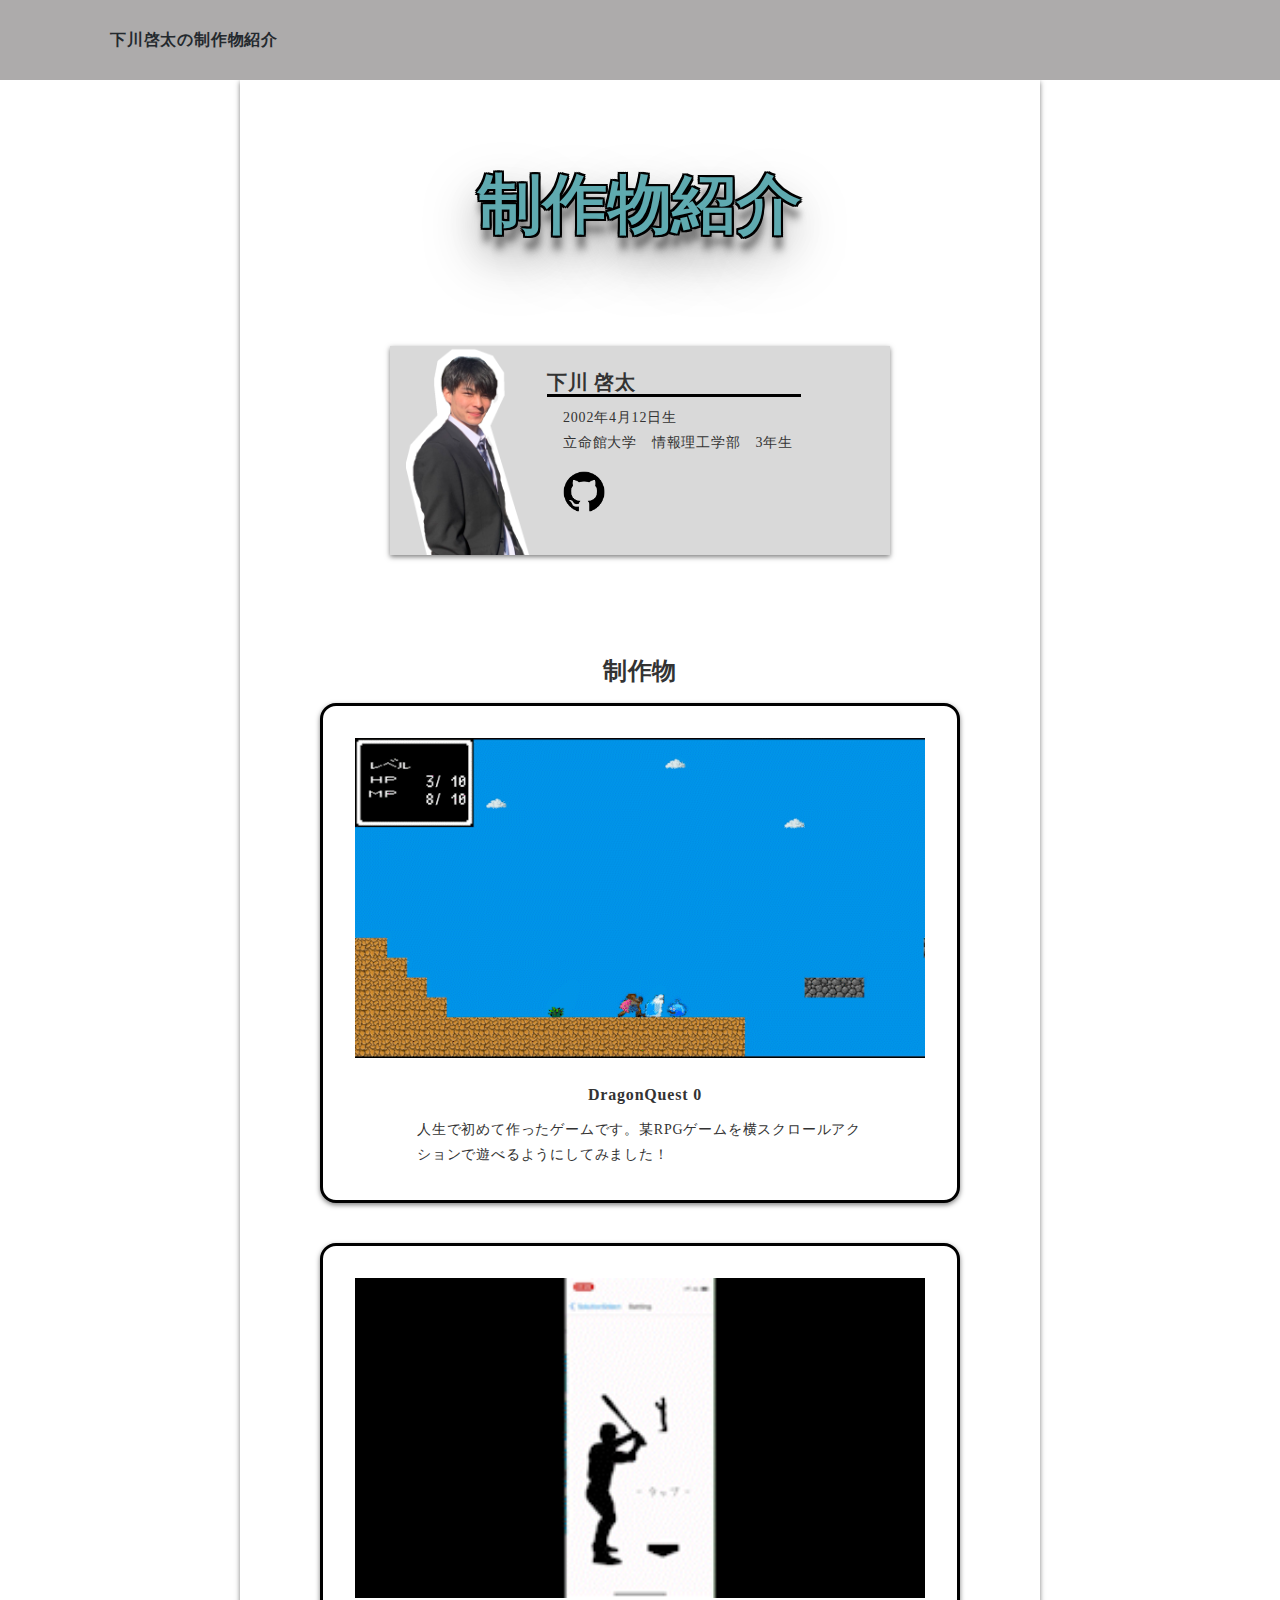
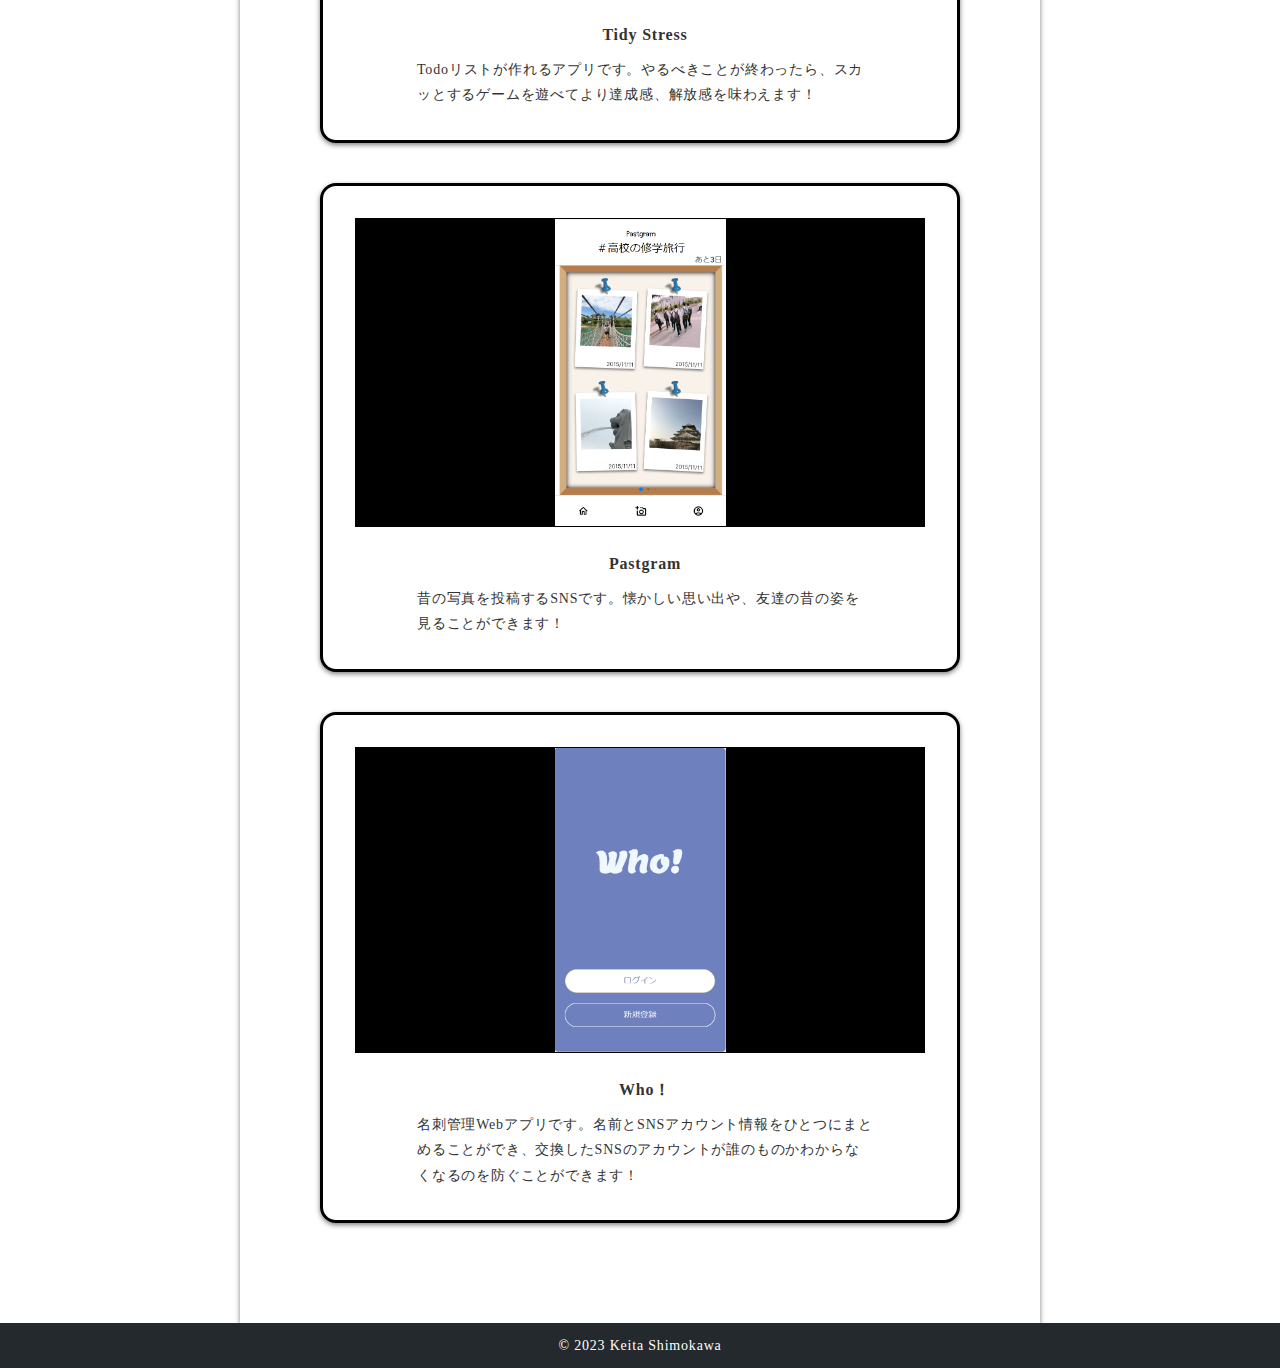
==== index.html @ bda6e5ec "repository" ====
<!DOCTYPE html>
<html>
  <head>
    <meta charset="UTF-8" />
    <meta http-equiv="X-UA-Compatible" content="IE=edge" />
    <meta name="viewport" content="width=device-width, initial-scale=1.0" />
    <meta name="robots" content="noindex" />
    <title>Keita's Portfolio</title>
    <link rel="stylesheet" href="css/reset.css" />
    <link rel="stylesheet" href="css/style.css" />
  </head>

  <body>
    <!-- ヘッダー -->
    <header>
      <a href="index.html"><b>下川啓太の制作物紹介</b></a>
    </header>
    <!-- メインビジュアル -->
    <div class="Home_inner">
      <div class="main-visual">
        <div>
          <h1 class="text">制作物紹介</h1>
        </div>
      </div>
      <!-- About -->
      <section id="about">
        <div class="profcard">
          <img src="./img/main2.PNG" class="pho" />
          <div class="mydata">
            <div id="about-name">
              <h3>下川 啓太</h3>
            </div>
            <div id="about-detail">
              <p>
                2002年4月12日生
                <br />
                立命館大学　情報理工学部　3年生
                <br />
              </p>
              <p>
                <a href="https://github.com/shimochan" class="git-a">
                  <img src="./img/GitHub-Symbol.png" class="git-img" />
                </a>
              </p>
              <p></p>
            </div>
          </div>
        </div>
      </section>
      <!--制作物-->
      <h2>制作物</h2>
      <section id="works">
        <div class="work-list">
          <div class="work-item">
            <a href="FirstProduct.html"></a>
            <img class="gif" src="./img/DragonQuest0.gif" />
            <div class="work-description">
              <h3>DragonQuest 0</h3>
              <p>
                人生で初めて作ったゲームです。某RPGゲームを横スクロールアクションで遊べるようにしてみました！
              </p>
            </div>
          </div>
          <div class="work-item">
            <a href="SecondProduct.html"></a>
            <img src="./img/Tidy.gif" />
            <div class="work-description">
              <h3>Tidy Stress</h3>
              <p>
                Todoリストが作れるアプリです。やるべきことが終わったら、スカッとするゲームを遊べてより達成感、解放感を味わえます！
              </p>
            </div>
          </div>
          <div class="work-item">
            <a href="ThirdProduct.html"></a>
            <div class="workimg-back">
              <img src="./img/pastgram.png" class="work-img" />
            </div>
            <div class="work-description">
              <h3>Pastgram</h3>
              <p>
                昔の写真を投稿するSNSです。懐かしい思い出や、友達の昔の姿を見ることができます！
              </p>
            </div>
          </div>
          <div class="work-item">
            <a href="fourthProduct.html"></a>
            <div class="workimg-back">
              <img src="./img/who!.png" class="work-img" />
            </div>
            <div class="work-description">
              <h3>Who！</h3>
              <p>
                名刺管理Webアプリです。名前とSNSアカウント情報をひとつにまとめることができ、交換したSNSのアカウントが誰のものかわからなくなるのを防ぐことができます！
              </p>
            </div>
          </div>
        </div>
      </section>
    </div>

    <!-- フッター -->
    <footer>
      <p>&copy; 2023 Keita Shimokawa</p>
    </footer>
  </body>
</html>
---- css/style.css ----
@charset "UTF-8";
@import url('https://fonts.googleapis.com/css2?family=Roboto:wght@100;300;400;500;700;900&display=swap');
@import url('https://fonts.googleapis.com/css2?family=Noto+Sans+JP:wght@300;400;500;700;900&display=swap');
@import url('https://fonts.googleapis.com/css2?family=Pacifico&display=swap');

html {
  font-size: 100%;
}

body {
  color: #333333;
  letter-spacing: 0.05em;
  line-height: 1.5em;
}

a,
a:visited {
  color: #24292e;
  text-decoration: none;
}

img {
  max-width: 100%;
}

li {
  padding: 5px;
  list-style: none;
}

p {
  line-height: 1.8;
  font-size: 14px;
}

h1 {
  font-size: 60px;
  font-family: 'Pacifico';
}

h2 {
  font-size: 1.5rem;
  text-align: center;
}

h3 {
  font-size: 16px;
}

/*-------------------------------------------
ヘッダー
-------------------------------------------*/

header {
  max-width: 100%;
  background-color: #adabab;
  display: flex;
  justify-content: space-between;
  height: 80px;
  padding: 0 4%;
  align-items: center;
  position: sticky;
  z-index: 100;
  top: 0;
}

header a {
  padding-left: 5%;
}

/*-------------------------------------------
フッター
-------------------------------------------*/
footer {
  background-color: #24292e;
  color: #fff;
  font-size: 0.5rem;
  padding: 10px 20px;
  text-align: center;
}

/*-------------------------------------------
メインビジュアル
-------------------------------------------*/
.main-visual {
  width: 80%;
  justify-content: center;
  height: 250px;
  /* background-color: #e2e2e2; */
  text-align: center;
  display: flex;
  justify-content: center;
  align-items: center;
}

.text {
  display: flex;
  text-transform: uppercase;
  font-family: verdana;
  font-size: 4em;
  font-weight: 700;
  color: #8af7ffb0;
  text-shadow: 2px 2px 0px #000, -2px -2px 0px #000, -2px 2px 0px #000,
    2px -2px 0px #000, 2px 0px 0px #000, -2px -0px 0px #000, 0px 2px 0px #000,
    0px -2px 0px #000, 1px 13px 6px rgba(16, 16, 16, 0.4),
    1px 17px 10px rgba(16, 16, 16, 0.2), 1px 20px 35px rgba(16, 16, 16, 0.2),
    1px 25px 60px rgba(16, 16, 16, 0.4);
}

.main-visual p {
  margin-top: 20px;
  font-size: 18px;
}

/*======
プロフィール
========*/
#about h3 {
  padding-top: 1.5rem;
  font-size: 20px;
}

#about-name {
  display: flex;
  justify-content: flex-start;
  align-items: center;
  border-bottom: solid 3px rgb(0, 0, 0);
}

#about-detail p {
  padding: 0.5rem;
  padding-left: 1rem;
}

.git-img {
  display: flex;
  width: 100%;
}
.git-a {
  display: flex;
  width: 3em;
}

.pho {
  animation: buttom 1s ease 1s 1 normal backwards;
  margin: 0 1rem;
  width: 25%;
}

section {
  padding-left: 10%;
  padding-right: 10%;
  padding-bottom: 10%;
}

.profcard {
  background-color: #cececec8;
  box-shadow: 0 2px 5px 0 rgba(0, 0, 0, 0.5);
  display: flex;
  margin: 1rem auto 1.5rem;
  max-width: 500px;
  text-align: left;
}

.mydata {
  display: flex;
  flex-direction: column;
  min-width: 0;
  max-height: 100%;
  padding-right: 1rem;
  text-align: left;
}

/*-------------------------------------------
Works
-------------------------------------------*/
.work-list {
  display: flex;
  flex-direction: column;
  align-items: center;
  flex-wrap: wrap;
}

.work-item {
  position: relative;
  display: flex;
  flex-direction: column;
  align-items: center;
  width: 100%;
  background-color: #fff;
  border-radius: 16px;
  margin-top: 20px;
  margin-bottom: 20px;
  box-sizing: border-box;
  border: solid 3px rgb(0, 0, 0);
  padding: 5%;
  box-shadow: 0 2px 5px 0 rgba(0, 0, 0, 0.5);
}

.work-img {
  display: flex;
  max-width: 30%;
  margin: 1px;
}

.workimg-back {
  display: flex;
  align-items: center;
  justify-content: center;
  background-color: #000000;
  width: 100%;
  height: 100%;
}

#works h3 {
  margin-top: 25px;
}

#works img {
  width: 100%;
}

.work-description {
  margin-left: 10px;
  width: 80%;
}

.work-description p {
  margin-top: 10px;
}

.work-description h3 {
  font-size: 16px;
  display: flex;
  justify-content: center;
  margin-top: 10px;
}

.work-item a {
  display: block;
  position: absolute;
  top: 0;
  left: 0;
  height: 100%;
  width: 100%;
}

.work-item a:hover {
  /* マウスオーバー時に色変更*/
  opacity: 0.1;
  background-color: #000000;
}

/*============
ゲーム詳細
==============*/
.work1-list {
  display: flex;
  flex-direction: column;
  flex-wrap: wrap;
}

.work1-item {
  position: relative;
  display: flex;
  background-color: #fff;
  border-radius: 16px;
  margin-bottom: 20px;
  box-sizing: border-box;
  justify-content: center;
}

.work1-itemVideo {
  position: relative;
  display: flex;
  width: 100%;
  background-color: #fff;
  border-radius: 16px;
  margin-bottom: 20px;
  box-sizing: border-box;
  justify-content: center;
}

.work1-description {
  width: 85%;
  border: solid 3px rgb(0, 0, 0);
  padding: 0.8em;
}

.work1-description h3 {
  font-size: 16px;
  display: flex;
  justify-content: center;
  margin-top: 10px;
}

.work1-about {
  display: flex;
  flex-wrap: wrap;
  align-items: center;
}

.work1-about p {
  box-sizing: border-box;
  font-size: 100%;
  padding-left: 1em;
}

.work1-about b {
  background-color: #fefefe;
  box-sizing: border-box;
  font-size: 100%;
}

.work1-list h2 {
  font-size: 2rem;
  margin-top: 0.3em;
}

.work1-title {
  text-align: center;
  margin-top: 5%;
  margin-bottom: 1em;
}

/*==
ホームボタン
==*/
.next_page_outer {
  padding-bottom: 3rem;
  display: flex;
  justify-content: center;
}

.next_page {
  display: flex;
  justify-content: center;
  background-color: #2c797eb0;
  border: 0;
  border-radius: 30px;
  box-shadow: 0 2px 5px 0 rgba(0, 0, 0, 0.5);
  margin: 1rem;
  padding: 1rem;
  text-decoration: none;
  width: 10rem;
}

.home-font {
  color: #fff;
  font-size: larger;
}

/*======
全体
========*/
.Home_inner {
  display: flex;
  align-items: center;
  flex-direction: column;
  background-color: #fff;
  box-shadow: 0 2px 5px 0 rgba(0, 0, 0, 0.5);
  margin: 0 auto;
  max-width: 800px;
  overflow: hidden;
}

/* -------------------------------------------
クエリ
-------------------------------------------*/
@media screen and (max-width: 480px) {
  /*-------------------------------------------
    ヘッダー
  -------------------------------------------*/
  header {
    max-width: 100%;
    flex-direction: column;
    height: auto;
    padding: 10px;
  }

  header a {
    padding-left: 0%;
  }

  /*-------------------------------------------
    メインビジュアル
    -------------------------------------------*/
  .main-visual {
    max-width: 100%;
    height: 300px;
    justify-content: center;
    text-align: center;
    display: flex;
    justify-content: center;
    align-items: center;
  }
  /* .main-visual {
        width: 80%;
        justify-content: center;
        height: 250px;
        text-align: center;
        display: flex;
        justify-content: center;
        align-items: center;
    } */

  .main-visual h1 {
    font-size: 50px;
  }

  /*======
プロフィール
========*/
  #about h3 {
    padding-top: 1.5rem;
    font-size: 20px;
  }

  #about-name {
    display: flex;
    justify-content: flex-start;
    align-items: center;
    border-bottom: solid 3px rgb(0, 0, 0);
  }

  #about-detail p {
    padding-top: 0.5rem;
    padding-left: 0.5rem;
    font-size: 0.5rem;
  }

  .git-img {
    display: flex;
    width: 100%;
  }
  .git-a {
    display: flex;
    width: 5em;
  }

  .pho {
    animation: buttom 1s ease 1s 1 normal backwards;
    margin: 0 1rem;
    width: 25%;
  }

  section {
    display: flex;
    width: 100%;
    align-items: center;
    justify-content: center;
  }

  .profcard {
    background-color: #cececec8;
    box-shadow: 0 2px 5px 0 rgba(0, 0, 0, 0.5);
    display: flex;
    margin: 1rem auto 1.5rem;
    max-height: 200px;
    text-align: left;
  }

  .mydata {
    min-width: 0;
    padding-right: 0.5rem;
    text-align: left;
  }

  /*============
    ゲーム詳細
    ==============*/
  .work1-list {
    display: flex;
    flex-direction: column;
    flex-wrap: wrap;
    width: 100%;
    justify-content: center;
    align-items: center;
  }

  .work1-item {
    position: relative;
    display: flex;
    background-color: #fff;
    border-radius: 16px;
    box-sizing: border-box;
    justify-content: center;
  }

  .work1-itemVideo {
    display: flex;

    max-height: 10%;
    background-color: #fff;
  }

  .work1-description {
    width: 100%;
    border: solid 3px rgb(0, 0, 0);
    padding: 0.2em;
  }

  .work1-about {
    display: flex;
    flex-wrap: wrap;
    align-items: center;
  }

  .work1-about p {
    background-color: #ffffff;
    box-sizing: border-box;
    font-size: 100%;
    padding-left: 1em;
    font-size: 0.7em;
  }

  .work1-about b {
    background-color: #ffffff;
    box-sizing: border-box;
    font-size: 0.7em;
  }

  .work1-list h2 {
    font-size: 1.5rem;
    margin-top: 0.1em;
    margin-bottom: 0;
  }

  .work1-title {
    text-align: center;
    margin-bottom: 1em;
  }

  /*==
    ホームボタン
    ==*/
  .next_page_outer {
    display: flex;
    justify-content: center;
  }

  .Home_inner {
    display: flex;
    align-items: center;
    flex-direction: column;
    background-color: #fff;
    box-shadow: 0 2px 5px 0 rgba(0, 0, 0, 0.5);
    margin: 0 auto;
    width: 100%;
    overflow: hidden;
  }
}
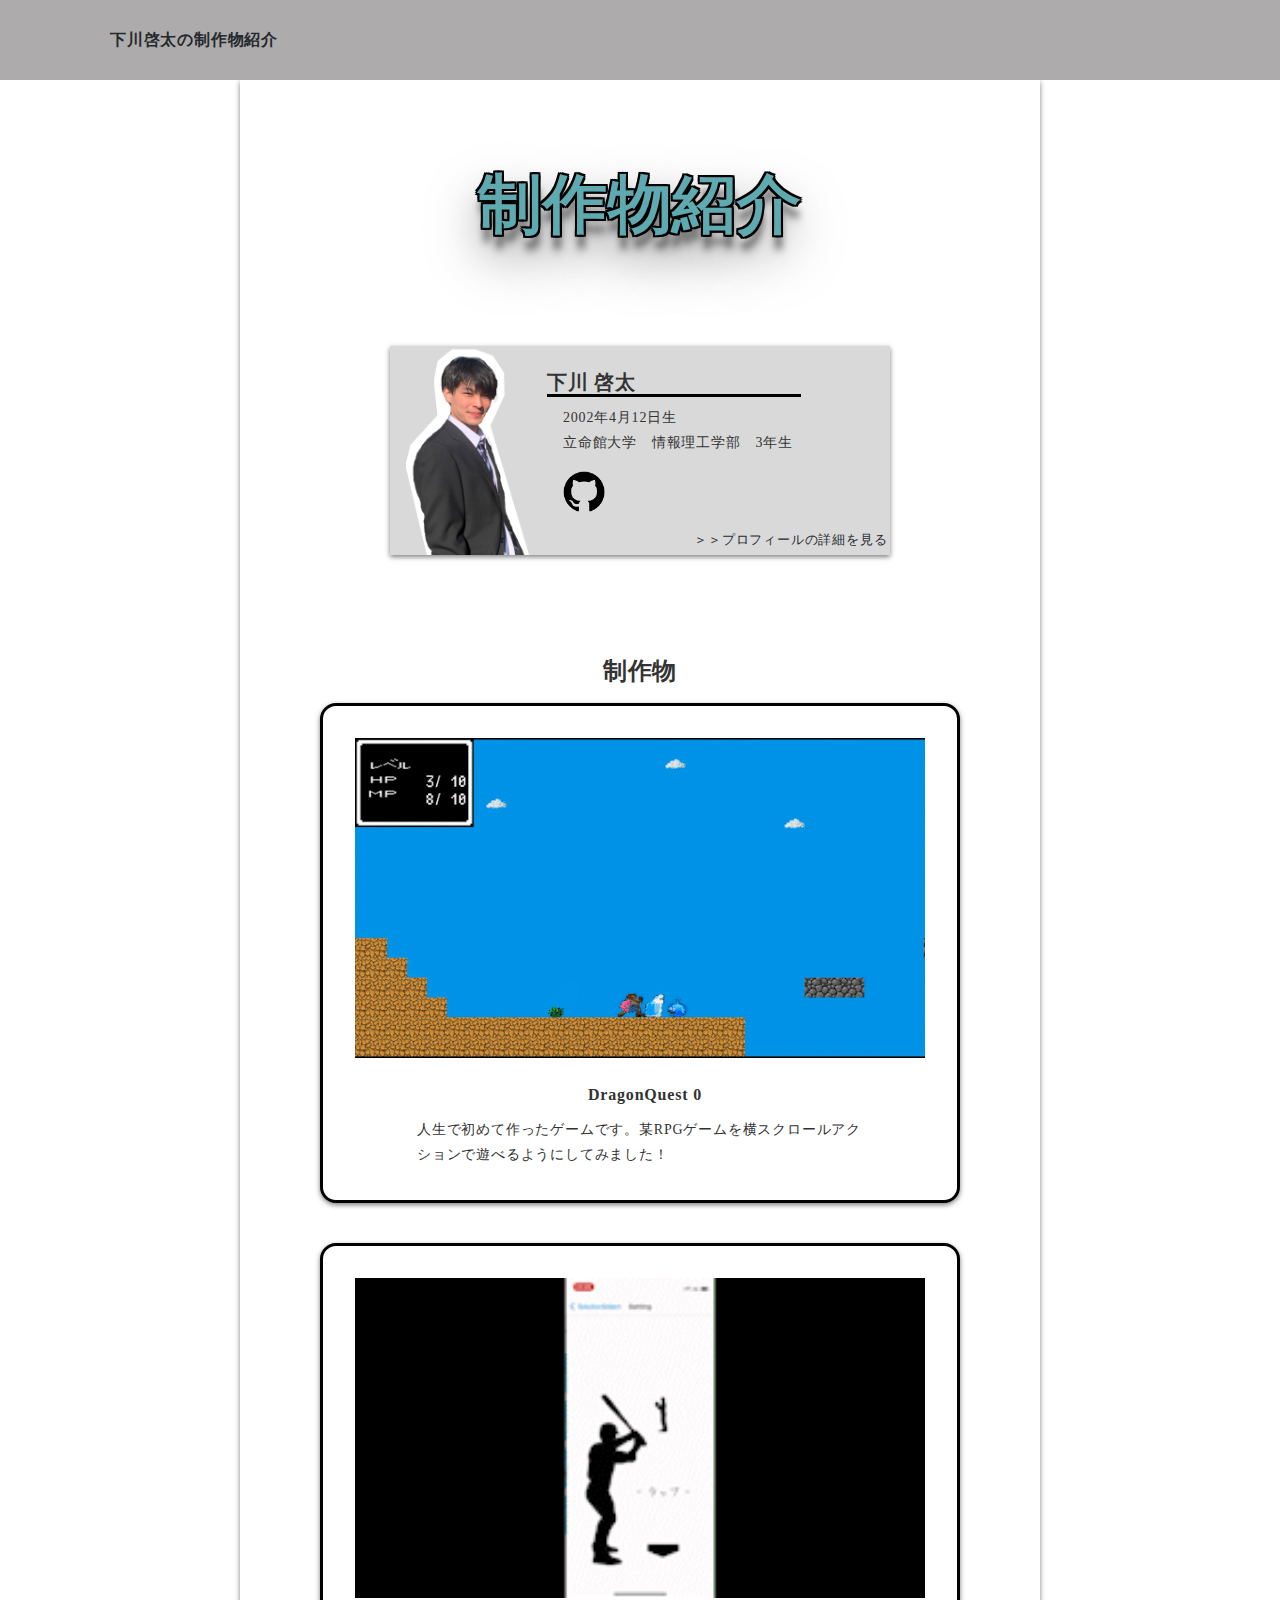
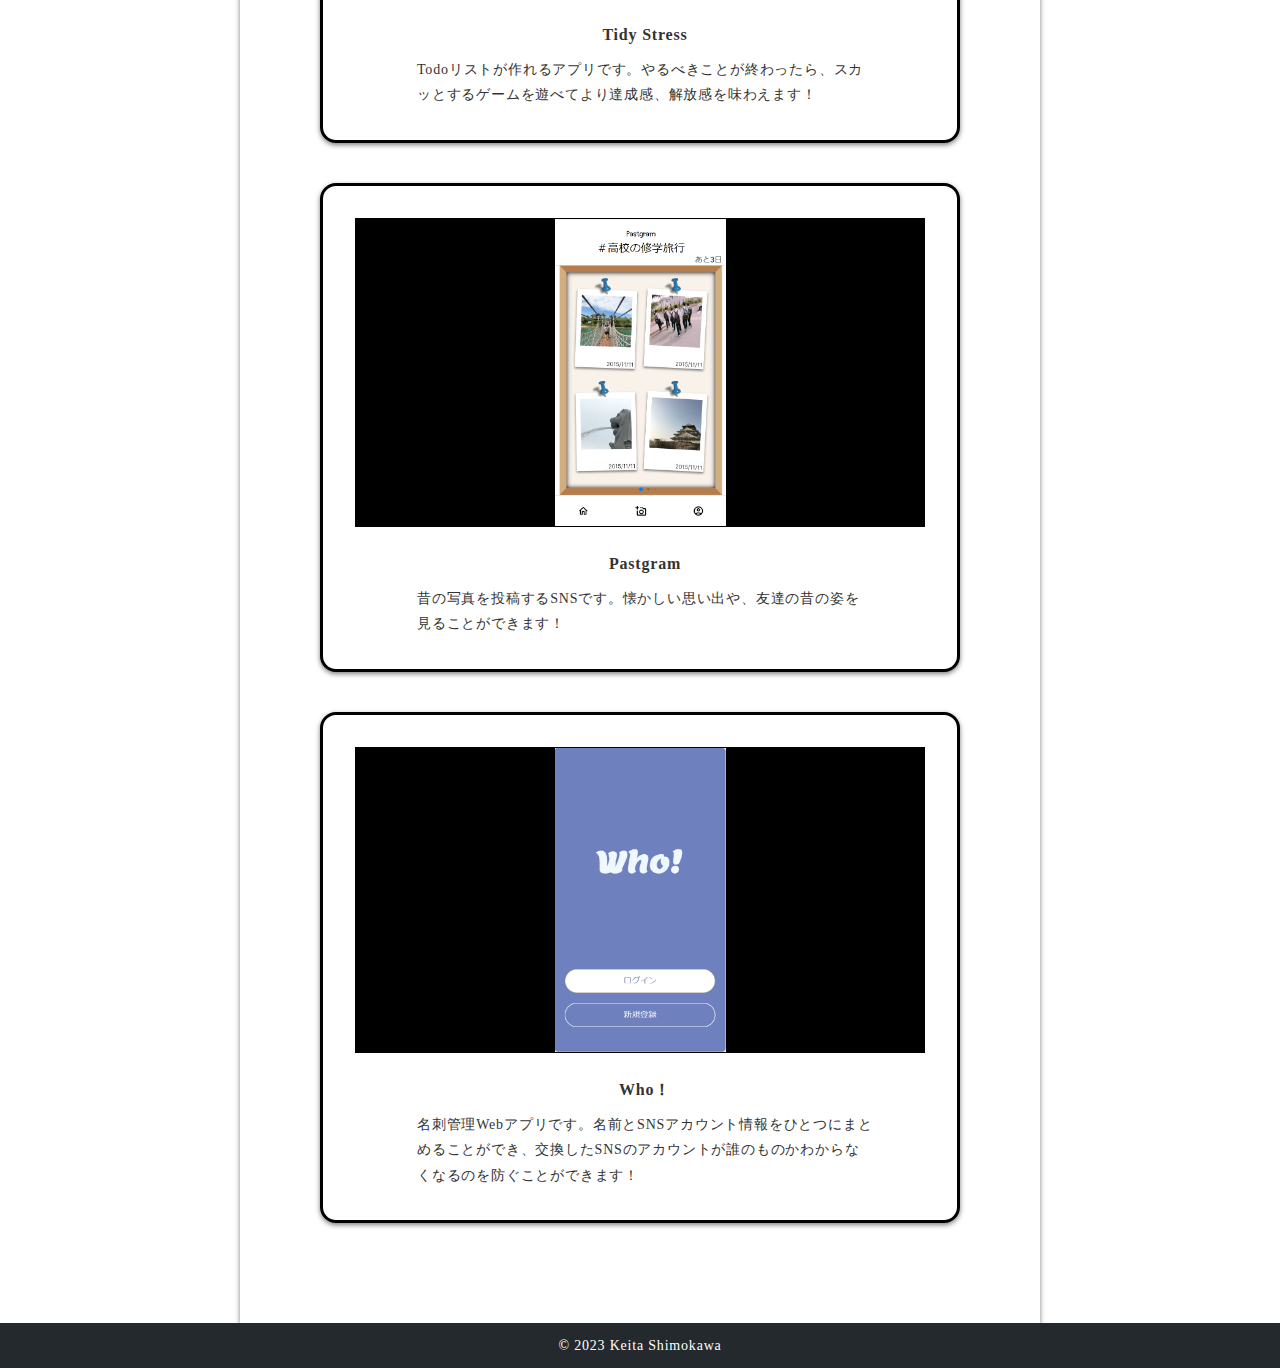
==== commit 4af2d8ca: "プロフィール追加" ====
--- a/index.html
+++ b/index.html
@@ -43,8 +43,9 @@
                 </a>
               </p>
               <p></p>
-            </div>
+            </div>       
           </div>
+          <a href="./プロフィールシート.pdf" class="prof-a">＞＞プロフィールの詳細を見る</a>
         </div>
       </section>
       <!--制作物-->
--- a/css/style.css
+++ b/css/style.css
@@ -141,6 +141,15 @@
   width: 3em;
 }
 
+.prof-a {
+  position: absolute;
+  right: 0;
+  bottom: 0;
+  font-size: small;
+  margin-right: 0.2em;
+  margin-bottom: 0.2em;
+}
+
 .pho {
   animation: buttom 1s ease 1s 1 normal backwards;
   margin: 0 1rem;
@@ -160,6 +169,7 @@
   margin: 1rem auto 1.5rem;
   max-width: 500px;
   text-align: left;
+  position: relative;
 }
 
 .mydata {
@@ -437,6 +447,15 @@
     display: flex;
     width: 5em;
   }
+  .prof-a {
+    position: absolute;
+    right: 0;
+    bottom: 0;
+    font-size: 1px;
+    margin-right: 5em;
+    margin-bottom: 1em;
+  }
+  
 
   .pho {
     animation: buttom 1s ease 1s 1 normal backwards;
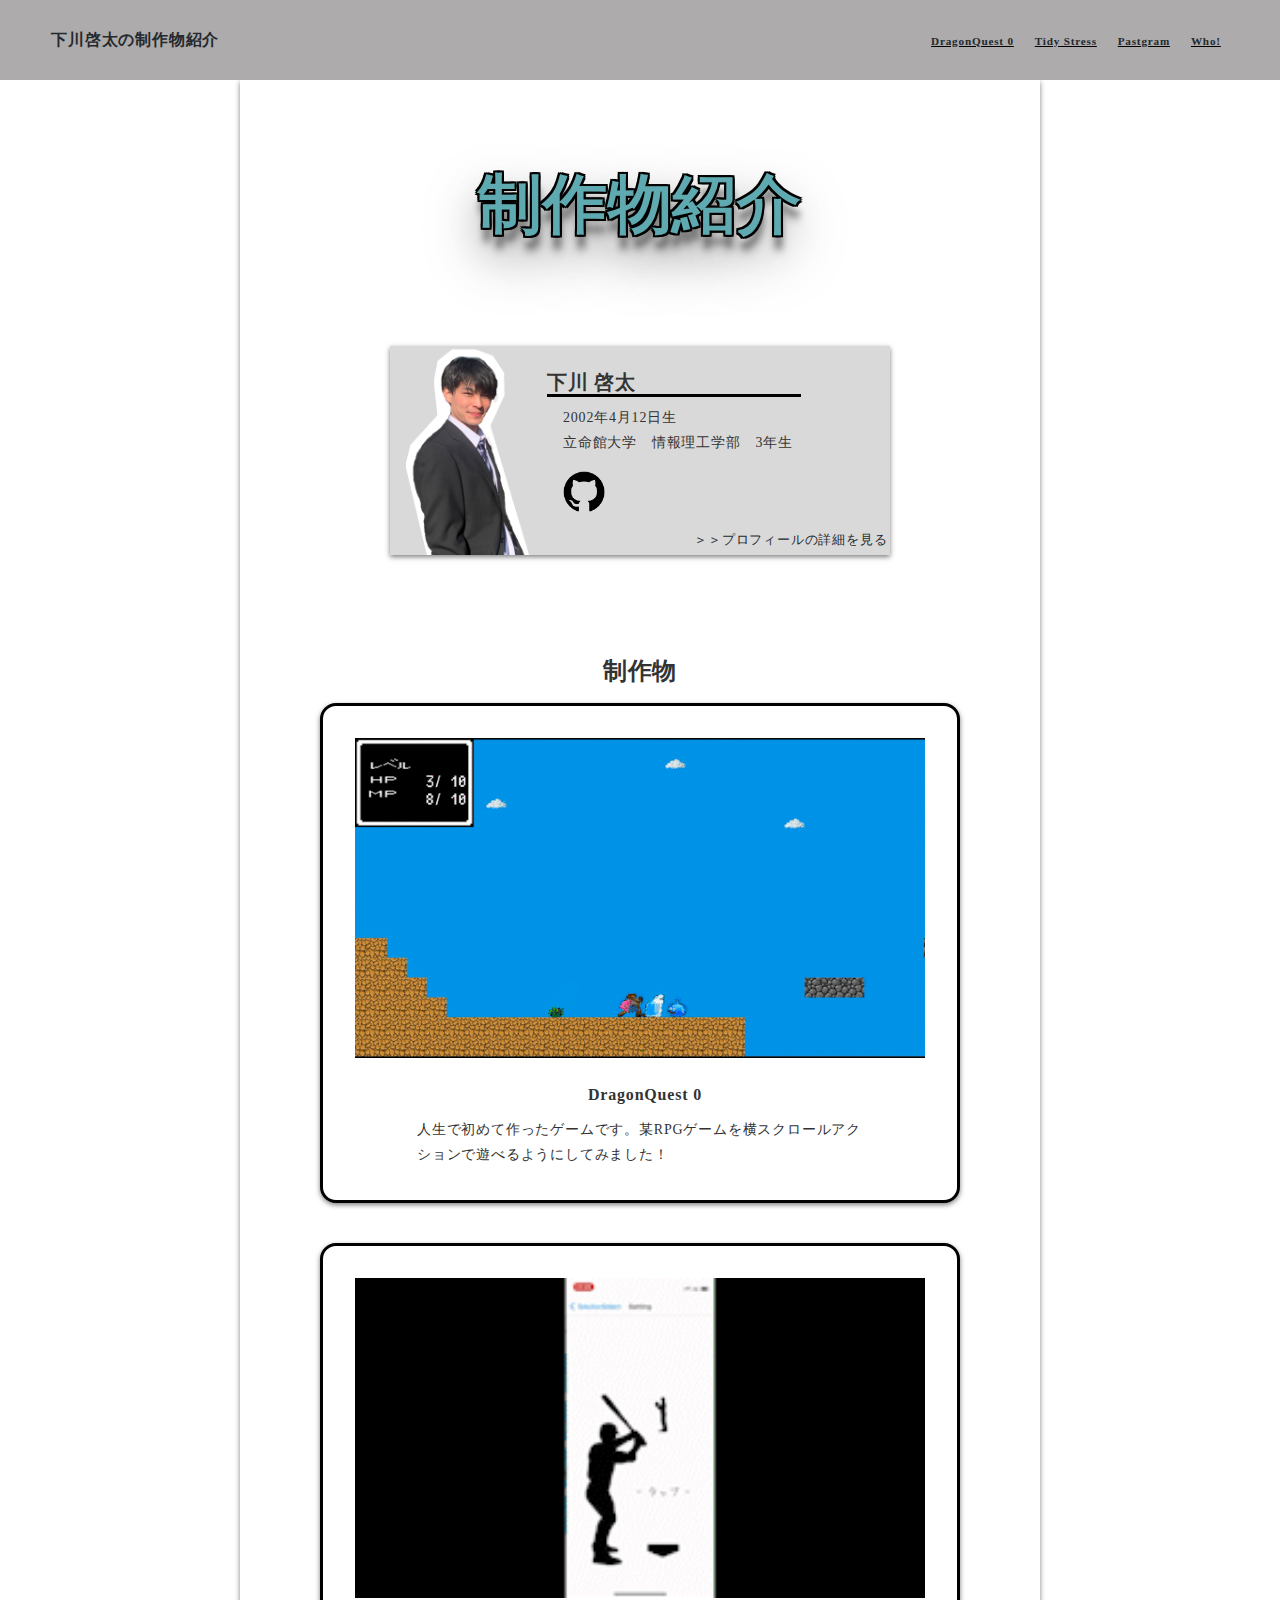
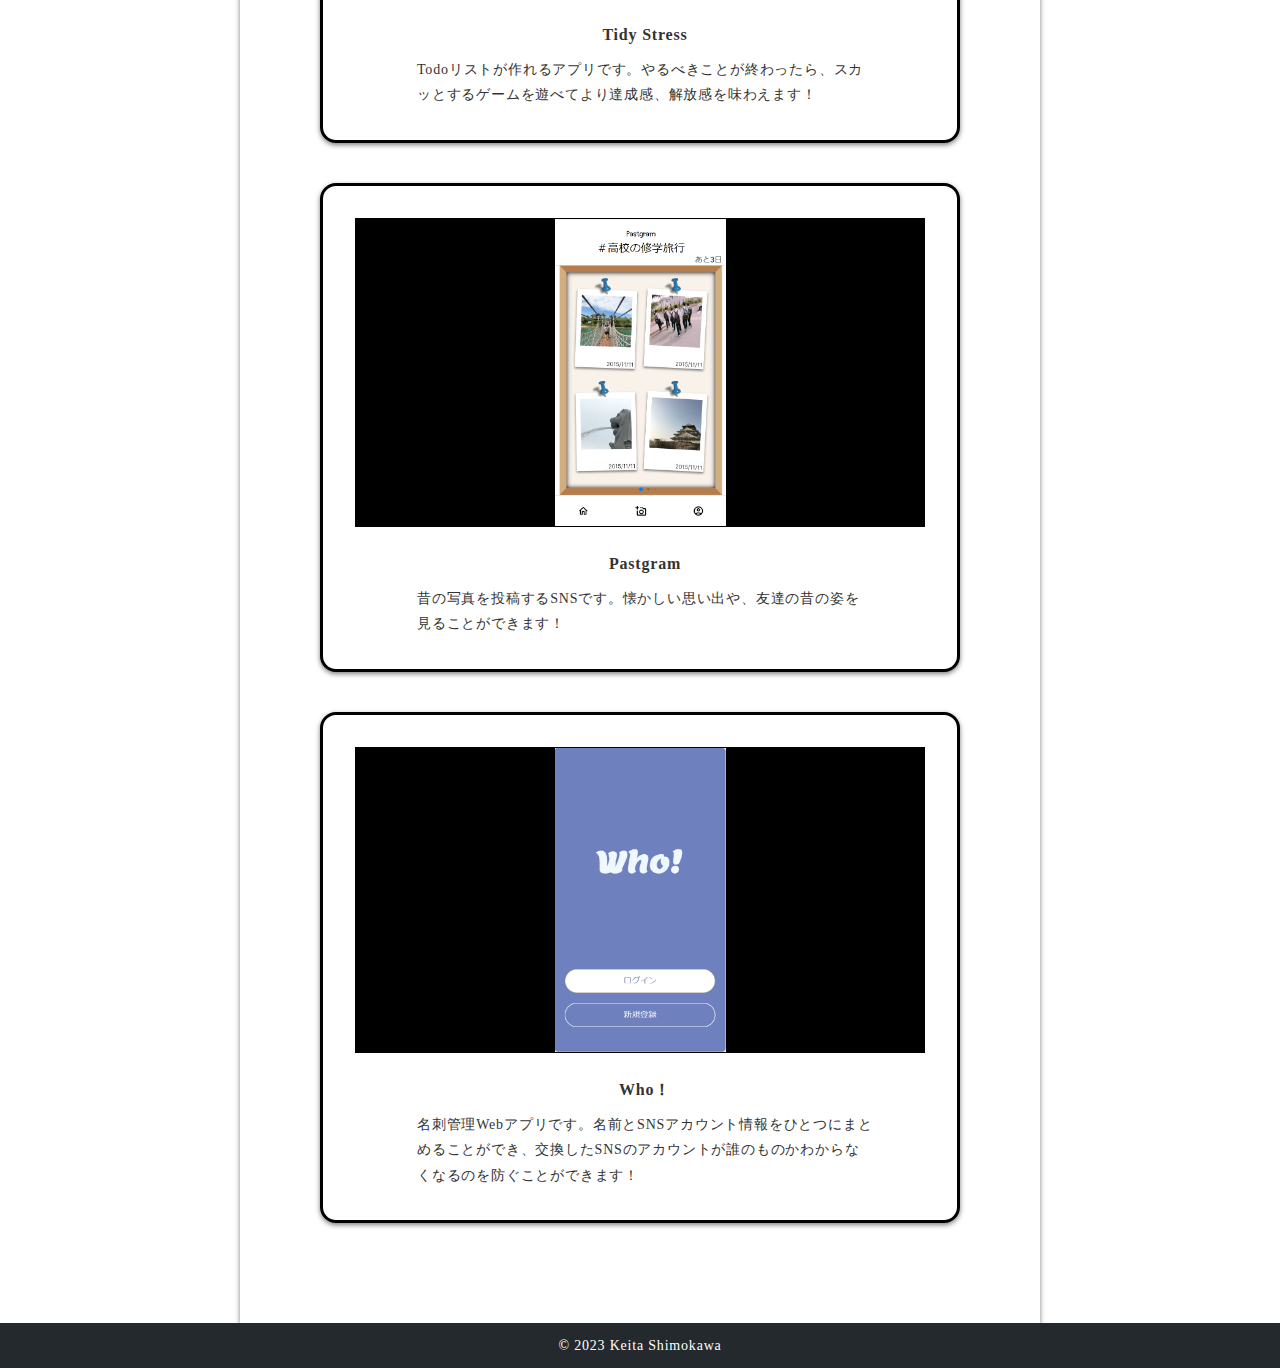
==== commit afaa5b40: "工夫点とヘッダー変更" ====
--- a/index.html
+++ b/index.html
@@ -14,6 +14,12 @@
     <!-- ヘッダー -->
     <header>
       <a href="index.html"><b>下川啓太の制作物紹介</b></a>
+      <div class="headproducts">
+      <a href="firstProduct.html" class="headproduct"><b>DragonQuest 0</b></a>
+      <a href="secondProduct.html" class="headproduct"><b>Tidy Stress</b></a>
+      <a href="thirdProduct.html" class="headproduct"><b>Pastgram</b></a>
+      <a href="fourthProduct.html" class="headproduct"><b>Who!</b></a>
+    </div>
     </header>
     <!-- メインビジュアル -->
     <div class="Home_inner">
--- a/css/style.css
+++ b/css/style.css
@@ -64,10 +64,16 @@
   top: 0;
 }
 
-header a {
-  padding-left: 5%;
-}
-
+.headproducts{
+  text-align: right;
+  justify-content: space-between;
+}
+
+.headproduct{
+  font-size: 0.7rem;
+  padding: 0.5rem;
+  text-decoration:underline solid rgb(0, 0, 0)
+}
 /*-------------------------------------------
 フッター
 -------------------------------------------*/
@@ -391,6 +397,7 @@
   header a {
     padding-left: 0%;
   }
+  
 
   /*-------------------------------------------
     メインビジュアル
@@ -447,14 +454,16 @@
     display: flex;
     width: 5em;
   }
+
   .prof-a {
     position: absolute;
     right: 0;
     bottom: 0;
-    font-size: 1px;
-    margin-right: 5em;
-    margin-bottom: 1em;
-  }
+    font-size: 0.5rem;
+    margin-right: 0.2em;
+    margin-bottom: 0.2em;
+  }
+  
   
 
   .pho {
@@ -484,6 +493,87 @@
     padding-right: 0.5rem;
     text-align: left;
   }
+
+  /*-------------------------------------------
+Works
+-------------------------------------------*/
+.work-list {
+  display: flex;
+  flex-direction: column;
+  align-items: center;
+  flex-wrap: wrap;
+}
+
+.work-item {
+  position: relative;
+  display: flex;
+  flex-direction: column;
+  align-items: center;
+  width: 90%;
+  background-color: #fff;
+  border-radius: 16px;
+  margin-top: 20px;
+  margin-bottom: 20px;
+  box-sizing: border-box;
+  border: solid 3px rgb(0, 0, 0);
+  padding: 5%;
+  box-shadow: 0 2px 5px 0 rgba(0, 0, 0, 0.5);
+}
+
+.work-img {
+  display: flex;
+  max-width: 30%;
+  margin: 1px;
+}
+
+.workimg-back {
+  display: flex;
+  align-items: center;
+  justify-content: center;
+  background-color: #000000;
+  width: 100%;
+  height: 100%;
+}
+
+#works h3 {
+  margin-top: 25px;
+}
+
+#works img {
+  width: 100%;
+}
+
+.work-description {
+  margin-left: 10px;
+  width: 80%;
+}
+
+.work-description p {
+  margin-top: 10px;
+}
+
+.work-description h3 {
+  font-size: 16px;
+  display: flex;
+  justify-content: center;
+  margin-top: 10px;
+}
+
+.work-item a {
+  display: block;
+  position: absolute;
+  top: 0;
+  left: 0;
+  height: 100%;
+  width: 100%;
+}
+
+.work-item a:hover {
+  /* マウスオーバー時に色変更*/
+  opacity: 0.1;
+  background-color: #000000;
+}
+
 
   /*============
     ゲーム詳細
@@ -508,13 +598,12 @@
 
   .work1-itemVideo {
     display: flex;
-
-    max-height: 10%;
+    width: 95%;
     background-color: #fff;
   }
 
   .work1-description {
-    width: 100%;
+    width: 90%;
     border: solid 3px rgb(0, 0, 0);
     padding: 0.2em;
   }
